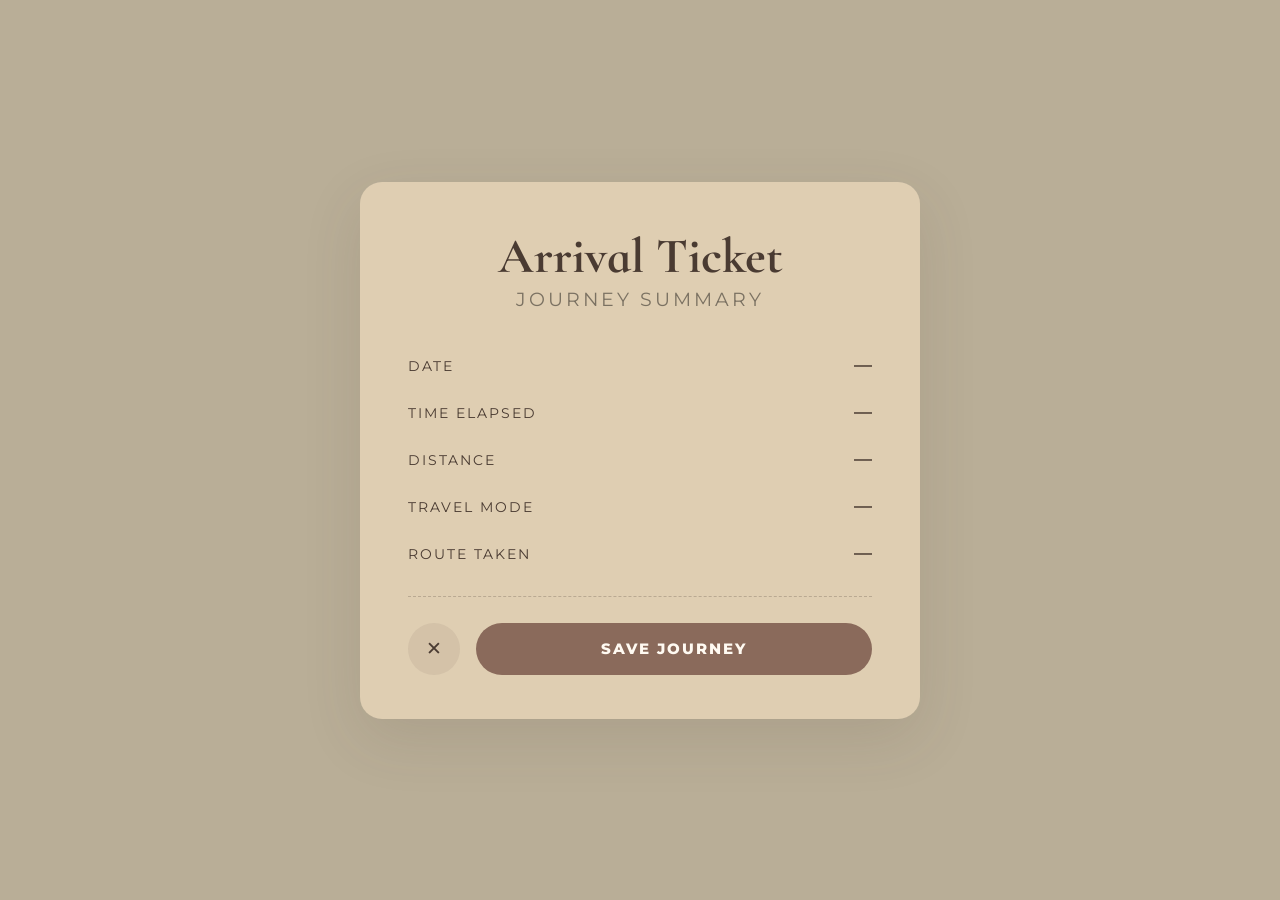
==== arrival.html @ e49411d5 "Add files via upload bomba" ====
<!DOCTYPE html>
<html lang="en">
<head>
    <meta charset="UTF-8">
    <meta name="viewport" content="width=device-width, initial-scale=1.0">
    <title>studyTour | Arrival</title>
    <link href="https://fonts.googleapis.com/css2?family=Cormorant+Infant:wght@600;700&family=Montserrat:wght@400;600;800&display=swap" rel="stylesheet">
    <link rel="stylesheet" href="arrival.css">
</head>
<body>

    <div id="arrival-page" class="arrival-page">
        <div class="manifest-card">
            <header class="manifest-header">
                <h1>Arrival Ticket</h1>
                <p class="manifest-subtitle">Journey Summary</p>
            </header>

            <div class="manifest-row">
                <span class="manifest-label">Date</span>
                <span class="manifest-value" id="mf-date">—</span>
            </div>
            <div class="manifest-row">
                <span class="manifest-label">Time Elapsed</span>
                <span class="manifest-value" id="mf-time">—</span>
            </div>
            <div class="manifest-row">
                <span class="manifest-label">Distance</span>
                <span class="manifest-value" id="mf-distance">—</span>
            </div>
            <div class="manifest-row">
                <span class="manifest-label">Travel Mode</span>
                <span class="manifest-value" id="mf-mode">—</span>
            </div>
            <div class="manifest-row">
                <span class="manifest-label">Route Taken</span>
                <span class="manifest-value" id="mf-route">—</span>
            </div>

            <div class="manifest-divider"></div>

            <div class="manifest-actions">
                <button id="mf-close-btn" class="mf-close-btn" aria-label="Close without saving">✕</button>
                <button id="mf-save-btn" class="mf-save-btn">Save Journey</button>
            </div>
        </div>
    </div>

    <script src="arrival.js"></script>
</body>
</html>
---- arrival.css ----
/* ==========================================================================
   🎟️ ARRIVAL MANIFEST — softened, larger version of the reference mockup
   Deliberately lighter/warmer than the dashboard's dark cabin theme —
   meant to feel like stepping out into daylight after the journey.
   ========================================================================== */

* { box-sizing: border-box; margin: 0; padding: 0; }

body {
    font-family: "Montserrat", sans-serif;
    background-color: #b9ae97; /* soft cream, not stark white */
}

.arrival-page {
    min-height: 100vh;
    display: flex;
    align-items: center;
    justify-content: center;
    padding: 24px;

    /* Fades in on load — see arrival.js */
    opacity: 0;
    transition: opacity 900ms ease;
}

.arrival-page.mf-visible {
    opacity: 1;
}

.manifest-card {
    background: #dfceb2;
    border-radius: 22px;
    padding: 44px 48px;
    width: min(560px, 92vw);
    box-shadow: 0 20px 60px rgba(74, 59, 50, 0.12);
}

.manifest-header {
    text-align: center;
    margin-bottom: 30px;
}

.manifest-header h1 {
    font-family: "Cormorant Infant", serif;
    font-weight: 700;
    font-size: 3.1rem;          /* KNOB: header size */
    color: #4a3b32;             /* warm dark brown, not black */
}

.manifest-subtitle {
    font-size: 1.2rem;          /* KNOB: subtitle size */
    letter-spacing: 3px;
    text-transform: uppercase;
    color: rgba(0, 0, 0, 0.45);
    margin-top: 1px;
}

.manifest-row {
    display: flex;
    justify-content: space-between;
    align-items: baseline;
    padding: 12px 0;            /* KNOB: row vertical spacing */
}

.manifest-label {
    font-size: 0.9rem;         /* KNOB: label size */
    letter-spacing: 2px;
    text-transform: uppercase;
    color: rgb(74, 59, 50);
}

.manifest-value {
    font-size: 1.15rem;         /* KNOB: value size */
    font-weight: 600;
    color: #4a3b32;
    text-align: right;
}

.manifest-divider {
    border-top: 1px dashed rgba(74, 59, 50, 0.25);
    margin: 20px 0 26px;
}

.manifest-actions {
    display: flex;
    align-items: center;
    gap: 16px;
}

.mf-close-btn {
    width: 52px;                /* KNOB: close button size */
    height: 52px;
    border-radius: 50%;
    border: none;
    background: rgba(74, 59, 50, 0.08);
    color: #4a3b32;
    font-size: 1.2rem;
    cursor: pointer;
    flex-shrink: 0;
    transition: background 0.2s ease;
}
.mf-close-btn:hover { background: rgba(74, 59, 50, 0.15); }

.mf-save-btn {
    flex: 1;
    height: 52px;
    border-radius: 26px;
    border: none;
    background: #8a6a5b;        /* softened warm maroon, not near-black */
    color: #fffaf2;
    font-family: "Montserrat", sans-serif;
    font-weight: 800;
    font-size: 0.95rem;
    letter-spacing: 2px;
    text-transform: uppercase;
    cursor: pointer;
    transition: background 0.25s ease, transform 0.2s ease;
}
.mf-save-btn:hover { background: #7a5b4d; transform: scale(1.02); }
.mf-save-btn.mf-saved {
    background: #6f8a6b;        /* soft muted green, "saved" confirmation */
    cursor: default;
    transform: none;
}
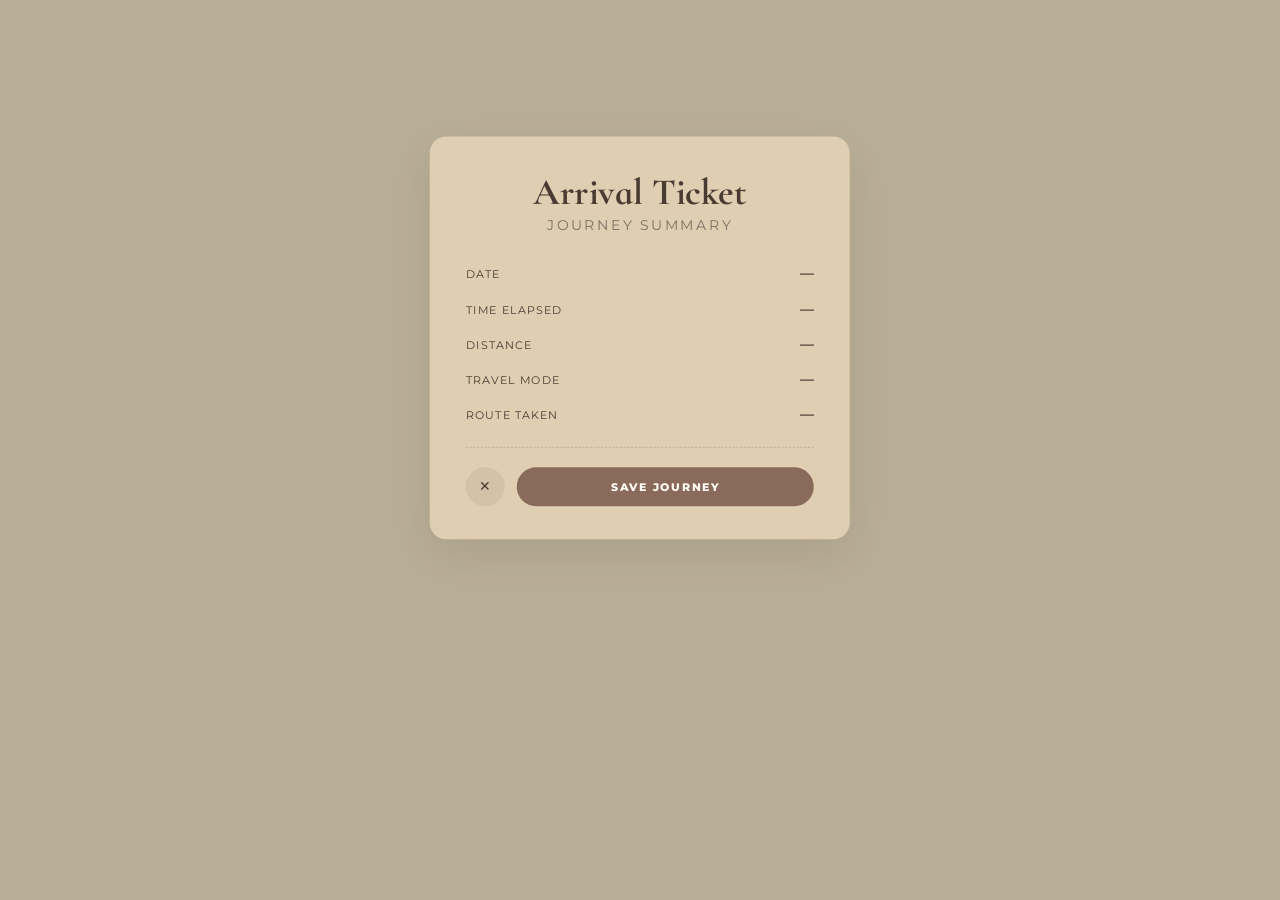
==== commit 78d04961: "Add files via upload" ====
--- a/arrival.html
+++ b/arrival.html
@@ -6,9 +6,10 @@
     <title>studyTour | Arrival</title>
     <link href="https://fonts.googleapis.com/css2?family=Cormorant+Infant:wght@600;700&family=Montserrat:wght@400;600;800&display=swap" rel="stylesheet">
     <link rel="stylesheet" href="arrival.css">
+    <link rel="stylesheet" href="zoom-fix.css">
 </head>
 <body>
-
+<div class="zoom-wrapper">
     <div id="arrival-page" class="arrival-page">
         <div class="manifest-card">
             <header class="manifest-header">
@@ -45,7 +46,7 @@
             </div>
         </div>
     </div>
-
+</div>
     <script src="arrival.js"></script>
 </body>
 </html>
--- a/zoom-fix.css
+++ b/zoom-fix.css
@@ -0,0 +1,15 @@
+/* ==========================================================================
+   SITE-WIDE ZOOM CORRECTION
+   Recreates the ~75% zoom that Brave had silently remembered for the local
+   dev origin this whole time — so real visitors (at true 100%) see the
+   same sizing everything was actually designed against.
+   Uses the CSS `zoom` property (not `transform: scale`) specifically
+   because `transform` would break every `position: fixed` element across
+   the whole site (shutter, overlays, mole tab, hamburger panel, etc).
+   ========================================================================== */
+.zoom-wrapper {
+    width: 133.333%;
+    height: 133.333%;
+    transform: scale(0.75);
+    transform-origin: top left;
+}
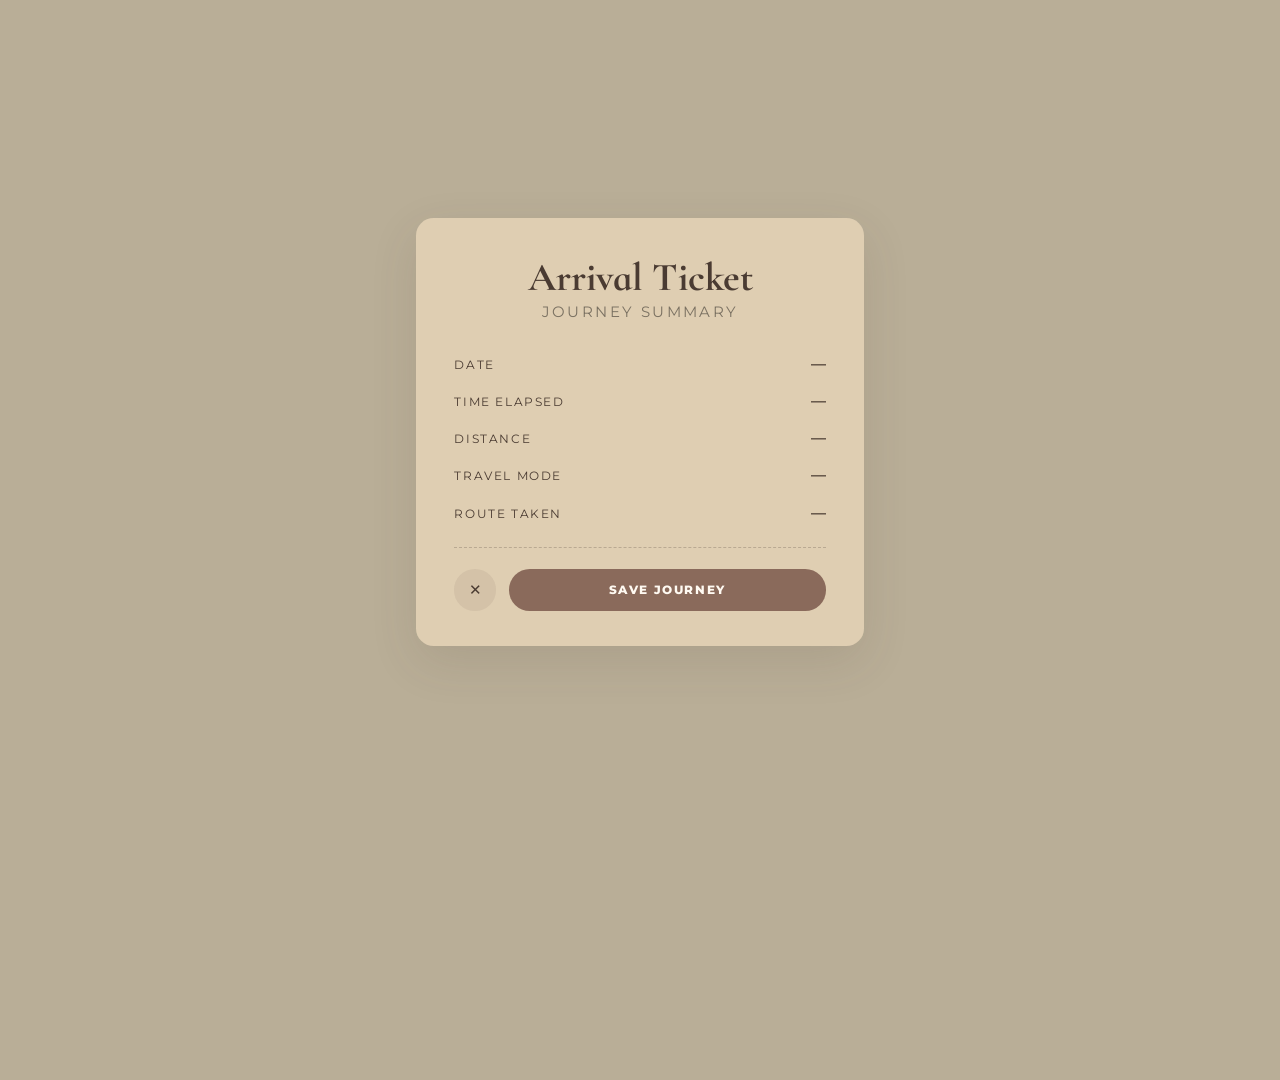
==== commit 4e2b93c2: "Add files via upload" ====
--- a/arrival.html
+++ b/arrival.html
@@ -6,10 +6,8 @@
     <title>studyTour | Arrival</title>
     <link href="https://fonts.googleapis.com/css2?family=Cormorant+Infant:wght@600;700&family=Montserrat:wght@400;600;800&display=swap" rel="stylesheet">
     <link rel="stylesheet" href="arrival.css">
-    <link rel="stylesheet" href="zoom-fix.css">
 </head>
 <body>
-<div class="zoom-wrapper">
     <div id="arrival-page" class="arrival-page">
         <div class="manifest-card">
             <header class="manifest-header">
@@ -46,7 +44,6 @@
             </div>
         </div>
     </div>
-</div>
     <script src="arrival.js"></script>
 </body>
 </html>
--- a/arrival.css
+++ b/arrival.css
@@ -8,11 +8,13 @@
 
 body {
     font-family: "Montserrat", sans-serif;
+    zoom: 80%; /* site was designed at 80% browser zoom - this corrects it for true 100% visitors */
     background-color: #b9ae97; /* soft cream, not stark white */
 }
 
+
 .arrival-page {
-    min-height: 100vh;
+    height: 120vh;
     display: flex;
     align-items: center;
     justify-content: center;
